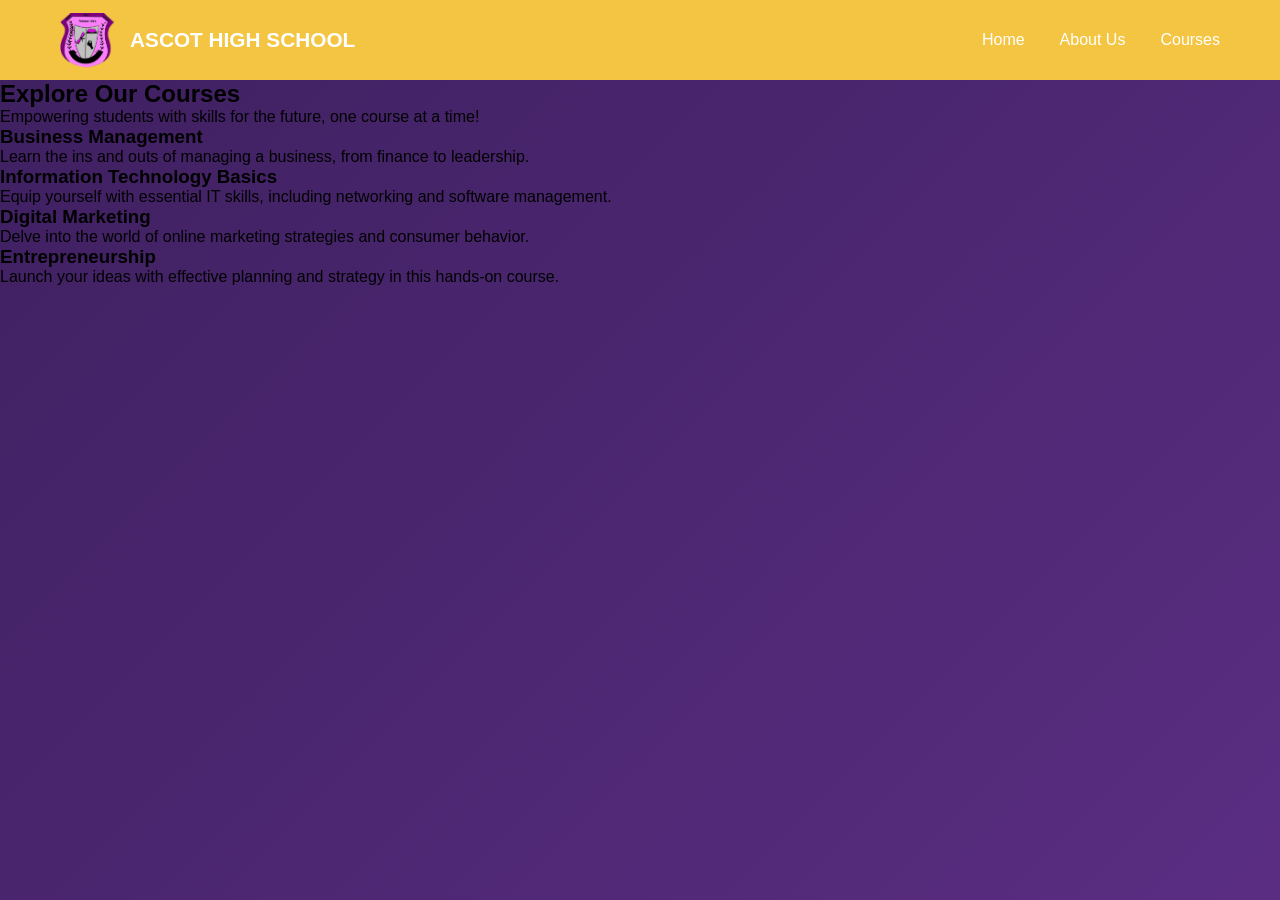
==== artifacts/web/courses.html @ 66be3302 "Published your App Replit-Commit-Author: Deployment Replit-Commit-Session-Id: f66f775f-5b65-457d-b08" ====
<!doctype html>
<html lang="en">
    <head>
        <meta charset="UTF-8" />
        <meta name="viewport" content="width=device-width, initial-scale=1.0" />
        <title>Courses - Business Studies & IT Department</title>

        <link rel="stylesheet" href="style.css" />
    </head>

    <body>
        <nav>
            <div>
                <a href="index.html" class="logo">
                    <img src="images/logo.png" alt="Ascot High School Logo" />
                    <h2>ASCOT HIGH SCHOOL</h2>
                </a>
            </div>

            <ul class="nav_links">
                <li><a href="index.html">Home</a></li>
                <li class="dropdown">
                    <a href="#">About Us</a>

                    <ul class="dropdown_menu">
                        <li><a href="staff.html">Staff</a></li>

                        <li><a href="contact.html">Contact Us</a></li>
                    </ul>
                </li>

                <li><a href="courses.html">Courses</a></li>
            </ul>
        </nav>

        <section class="coursespg_hero">
            <div class="coursespg_intro">
                <h1>Explore Our Courses</h1>
                <p>
                    Empowering students with skills for the future, one course
                    at a time!
                </p>
            </div>
        </section>

        <section class="courses_list">
            <div class="course_item">
                <h3>Business Management</h3>
                <p>
                    Learn the ins and outs of managing a business, from finance
                    to leadership.
                </p>
            </div>

            <div class="course_item">
                <h3>Information Technology Basics</h3>
                <p>
                    Equip yourself with essential IT skills, including
                    networking and software management.
                </p>
            </div>

            <div class="course_item">
                <h3>Digital Marketing</h3>
                <p>
                    Delve into the world of online marketing strategies and
                    consumer behavior.
                </p>
            </div>

            <div class="course_item">
                <h3>Entrepreneurship</h3>
                <p>
                    Launch your ideas with effective planning and strategy in
                    this hands-on course.
                </p>
            </div>
        </section>

        <!--<script src="script.js"></script>-->
    </body>
</html>
---- artifacts/web/style.css ----
/*Root Variables*/
:root{
  --primary: #5A2D82;
  --primary-dark: #3E2060;
  --accent: #F4C542;
  --accent-dark: #D9A404;
  --light: #F5F5F5;
  --grey: #D9D9D9;
  --dark: #444444;
  --white: #FFFFFF;
}

*{
  margin: 0;
  padding: 0;
  box-sizing: border-box;
  font-family: Arial, Helvetica, sans-serif;
}

body{
    background: linear-gradient(135deg, var(--primary-dark), var(--primary));
    min-height: 100vh;
}

/*Navigation Bar*/
nav{
  background:var(--accent);
  height: 80px;
  display: flex;
  justify-content: space-between;
  align-items: center;
  padding: 0 60px;
}

.nav_links{
  list-style: none;
  display: flex;
  gap: 35px;
}

.nav_links a{
  text-decoration: none;
  color: white;
  font-weight: 500;
  transition: 0.3s;
}

.nav_links a:hover{
  color: var(--primary-dark);
}

.logo{
  display: flex;
  align-items: center;
  gap: 15px;
  color: white;
  text-decoration: none
}

.logo h2{
  color: white;
  font-size: 1.3rem;
}

.logo img{
  width: 55px;
  height: 55px;
  object-fit: cover;
}

.dropdown{
    position: relative;
}

.dropdown_menu{
    display: none;
    position: absolute;
    top: 100%;
    left: 0;
    background:#777;
    min-width: 100px;
    list-style: none;
    border-radius: 8px;
    overflow: hidden;
    box-shadow: 0 8px 20px rgba(0,0,0,.15);
    z-index: 100;
}

.dropdown_menu li a{
    display: block;
    padding: 12px 18px;
    color: var(--white);
    text-decoration: none;
    transition: .3s;
}

.dropdown_menu li a:hover{
    color:var(--primary);
}

.dropdown:hover .dropdown_menu{
    display: block;
}

/*Hero Section*/
.hero{
    position:relative;
    width:100%;
    height:85vh;
    overflow:hidden;

}

.slider{
    position:absolute;
    width:100%;
    height:100%;
}

.slider img{
  width:100%;
  height:100%;
  object-fit:cover;
  transition:opacity .8s ease;
}

.overlay{
    position:absolute;
    inset:0;
    background:rgba(0,0,0,.45);
    z-index:1;
}

.homepg_intro{
    position:absolute;
    top:50%;
    left:50%;
    transform:translate(-50%, -50%);
    display:flex;
    flex-direction:column;
    justify-content:center;
    align-items:center;
    text-align:center;
    color:white;
    padding:30px;
    z-index:2;
}

.homepg_intro h2{
  font-size: 3rem;
  margin-bottom: 15px;
}

.homepg_intro p{
  color: var(--accent);
  font-size: 1.4rem;
  margin-bottom: 20px;
}

.hero::before{

    content:"";

    position:absolute;

    top:0;
    left:0;

    width:100%;
    height:100%;

    background:rgba(0,0,0,.45);

    z-index:1;

}

.buttons{
  display: flex;
  gap: 15px;
  margin-top: 10px;
  z-index: 2;
}

.btn{
  padding: 12px 20px;
  background: var(--accent);
  color: var(--dark);
  text-decoration: none;
  border-radius: 8px;
  font-weight: bold;
  transition: 0.3s;
}

.btn:hover{
  background: var(--accent-dark);
  transform: translateY(-2px);
}

.dots{
    position:absolute;
    bottom:35px;
    left:50%;
    transform:translateX(-50%);
    display:flex;
    gap:12px;
    z-index:2;
}

.dot{
  width:14px;
  height:14px;
  border-radius:50%;
  background:white;
  opacity:.5;
  cursor:pointer;
  transition:.3s;
}

.dot:hover{
  transform:scale(1.2);
}

.dot.active{
  background:var(--accent-dark);
  opacity:1;
}


.homepg_content1{
    background: rgba(255, 255, 255, 0.12); 
  
    backdrop-filter: blur(10px);
    -webkit-backdrop-filter: blur(10px);

    color: var(--white);
    width: 90%;
    max-width: 1100px;
    margin: 60px auto;
    padding: 50px;
    border-radius: 20px;

    border: 1px solid rgba(255, 255, 255, 0.18);

    box-shadow: 0 10px 30px rgba(0,0,0,.25);
    text-align: center;
}

.mission_statement h2{
  font-size: 1.5rem;
  margin-bottom: 10px;
  font-weight: bold;
  color: var(--accent);
  text-align: center;
}

.mission_statement_content{
    max-width:800px;
    margin:auto;
    line-height:1.8;
    font-size:1rem;
}

/* ===== HOME PAGE CONTENT2 ===== */
.homepg_content2{
  width:100%;
  margin:60px 0;
}

.display_box{
  display:flex;
  width:100%;
}

.sec1_first,
.sec1_second,
.sec1_third{
  flex:1;
  min-height:350px;
  padding:50px 35px;
  text-align:center;
  display:flex;
  flex-direction:column;
  justify-content:center;
  align-items:center;
  border-radius:3.5px;
  transition:.35s;
  transition: transform 0.35s ease, box-shadow 0.35s ease;
}

.sec1_first:hover,
.sec1_second:hover,
.sec1_third:hover{
    transform: translateY(-10px) rotate(.1deg);
    box-shadow: 0 20px 40px rgba(0,0,0,.2);
}

.sec1_first{
  background:white;
  color:var(--accent);
}

.sec1_second{
  background:var(--primary);
  color:white;
}

.sec1_third{
  background:var(--accent);
  color:var(--primary);
}

.sec1_first p,
.sec1_third p{
  color:black;
}

.icon{
    font-size:70px;
    margin-bottom:20px;
    
}

.display_box h3{
    font-size:2rem;
    margin-bottom:20px;
}

.display_box p{
    max-width:300px;
    line-height:1.8;
    font-size:1rem;
}
/* ===== HOME PAGE CONTENT3 ===== */
.homepg_content3{
  margin-top:100px;
  margin-left:10px;
}

.homepg_content3 h3,
.homepg_content3 p{
    color:white;
}
  .homepg_content3 h3{
    font-size: 5rem;
    margin-bottom: 10px;
  }
  .homepg_content3 p{
    line-spacing:;
  }

.about_btn{
  display:inline-block;
  margin-top:30px;
  padding:12px 20px;
  background:rgba(244, 197, 66, 0.85); /* Slightly transparent gold */
  color:var(--dark);
  text-decoration:none;
  border:2px solid rgba(255,255,255,0.2);
  border-radius:30px; /* Makes it pill-shaped */
  font-weight:600;
  transition:all .3s ease;
  backdrop-filter:blur(5px);
}

.about_btn:hover{
  background:rgba(244, 197, 66, 1);
  color:white;
  transform:translateY(-3px);
  box-shadow:0 8px 20px rgba(0,0,0,.2);
}
/* ===== STAFF PAGE ===== */
.staffpg_hero{
  padding: 80px 10%;
  color: white;
}

/* ===== INTRO ===== */
.staffpg_intro{
    width:100%;
    max-width:1200px;
    margin:0 auto 60px;
    text-align:center;
}

.staffpg_intro h1{
  font-size: 3.2rem;
  line-height: 1.1;
  margin-bottom: 15px;
  color: var(--white);
  text-align:center;
}

.staffpg_intro h1 span{
  color: var(--accent);
}

.staffpg_intro p{
    font-size:1.15rem;
    color:rgba(255,255,255,.85);
    line-height:1.8;
    max-width:1000px;
    margin:0 auto;
}

.staff_member{
  display: flex;
  flex-direction: column;
  align-items: center;   
  margin-top: 50px;
  text-align: center;    
}

.staff_member h3{
  font-size: 1rem;
  letter-spacing: 3px;
  text-transform: uppercase;
  color: var(--accent);
  margin-bottom: 20px;
}

/*.staff_member img{
  width: 240px;
  height: 240px;
  object-fit: cover;

  border-radius: 20px;
  border: 2px solid rgba(244,197,66,0.6);

  box-shadow: 0 20px 40px rgba(0,0,0,0.3);

  transition: transform 0.3s ease;
}

.staff_member img:hover{
  transform: scale(1.03);
}*/

.hod_img {
  width: 150px;
  height: 150px;
  object-fit: cover;
  border-radius: 50%;
  border: 2px solid rgba(244,197,66,0.6);
  transition: transform 0.40s ease;
}


.hod_img:hover {
cursor: pointer;
transform: rotate(2deg);

}


.staff_name{
  margin-top: 15px;
  font-size: 1rem;
  font-weight: 600;
  color: var(--accent);
}

/* ===== COURSES PAGE ===== */

/*=========================
        STATS SECTION
=========================*/

.stats_section{
    display:flex;
    justify-content:space-evenly;
    align-items:center;
    flex-wrap:wrap;
    gap:30px;

    background:var(--primary-dark);

    padding:70px 8%;
    margin-top:90px;
    
}

.stat{
    text-align:center;
    transition:0.3s ease;
}

.stat:hover{
    transform:translateY(-8px);
}

.stat_info h2{
    font-size:3rem;
    color:var(--accent);
    margin-bottom:10px;
    font-weight:700;
}

.stat_info p{
    color:white;
    font-size:1.1rem;
    line-height:1.6;
    max-width:180px;
}
/*FOOTER PAGE*/
footer{
      background:linear-gradient(
          135deg,
          #3E2060 0%,
          #4B2A73 50%,
          #5A2D82 100%
      );

      color:white;
      padding:45px 20px;
      margin-top:80px;
      border-top:2px solid var(--dark);
}

.footer_content{

    max-width:900px;

    margin:auto;

    text-align:center;

}

.footer_content h3{

    color:var(--accent);

    margin-bottom:10px;

    font-size:1.7rem;

}

.footer_content p{

    margin:10px 0;

    line-height:1.7;

}
footer hr{

    margin:30px auto;

    width:70%;

    border:none;

    border-top:1px solid rgba(255,255,255,.2);

}

.copyright{

    color:#d9d9d9;

    font-size:.9rem;

}
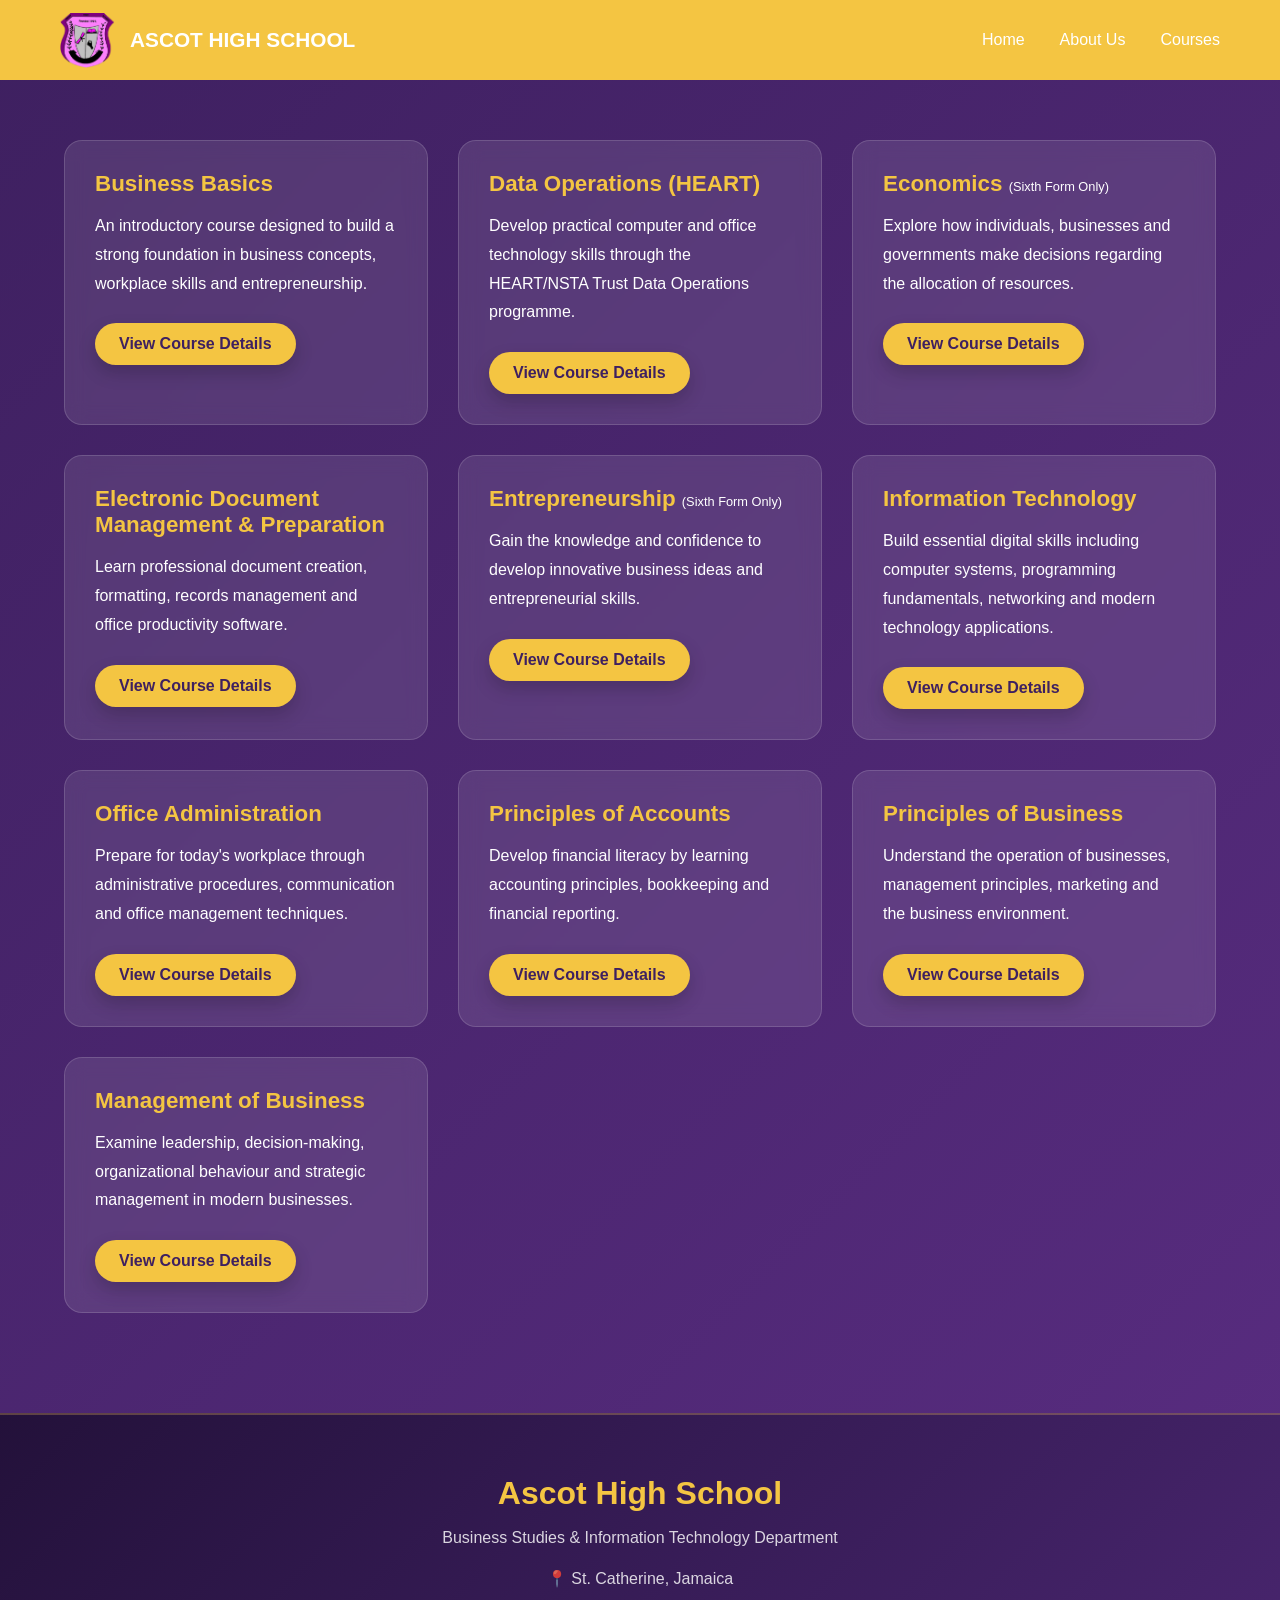
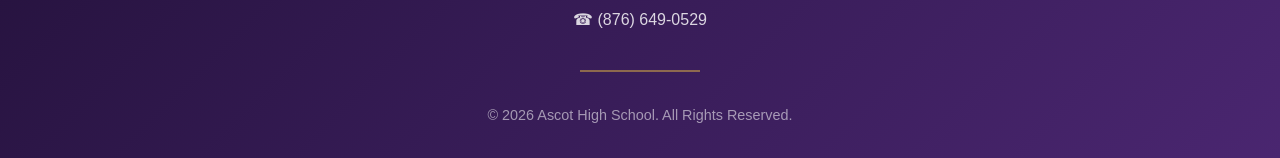
==== commit 556604dd: "Published your App Replit-Commit-Author: Deployment Replit-Commit-Session-Id: f66f775f-5b65-457d-b08" ====
--- a/artifacts/web/courses.html
+++ b/artifacts/web/courses.html
@@ -33,50 +33,139 @@
             </ul>
         </nav>
 
-        <section class="coursespg_hero">
-            <div class="coursespg_intro">
-                <h1>Explore Our Courses</h1>
+        <section class="courses_list">
+            <div class="course_item">
+                <h3>Business Basics</h3>
                 <p>
-                    Empowering students with skills for the future, one course
-                    at a time!
+                    An introductory course designed to build a strong foundation
+                    in business concepts, workplace skills and entrepreneurship.
                 </p>
+                <a href="coursetemplate.html" class="course_btn">
+                    View Course Details
+                </a>
+            </div>
+
+            <div class="course_item">
+                <h3>Data Operations (HEART)</h3>
+                <p>
+                    Develop practical computer and office technology skills
+                    through the HEART/NSTA Trust Data Operations programme.
+                </p>
+                <a href="coursetemplate.html" class="course_btn">
+                    View Course Details
+                </a>
+            </div>
+
+            <div class="course_item">
+                <h3>Economics <span>(Sixth Form Only)</span></h3>
+                <p>
+                    Explore how individuals, businesses and governments make
+                    decisions regarding the allocation of resources.
+                </p>
+                <a href="coursetemplate.html" class="course_btn">
+                    View Course Details
+                </a>
+            </div>
+
+            <div class="course_item">
+                <h3>Electronic Document Management & Preparation</h3>
+                <p>
+                    Learn professional document creation, formatting, records
+                    management and office productivity software.
+                </p>
+                <a href="coursetemplate.html" class="course_btn">
+                    View Course Details
+                </a>
+            </div>
+
+            <div class="course_item">
+                <h3>Entrepreneurship <span>(Sixth Form Only)</span></h3>
+                <p>
+                    Gain the knowledge and confidence to develop innovative
+                    business ideas and entrepreneurial skills.
+                </p>
+                <a href="coursetemplate.html" class="course_btn">
+                    View Course Details
+                </a>
+            </div>
+
+            <div class="course_item">
+                <h3>Information Technology</h3>
+                <p>
+                    Build essential digital skills including computer systems,
+                    programming fundamentals, networking and modern technology
+                    applications.
+                </p>
+                <a href="coursetemplate.html" class="course_btn">
+                    View Course Details
+                </a>
+            </div>
+
+            <div class="course_item">
+                <h3>Office Administration</h3>
+                <p>
+                    Prepare for today's workplace through administrative
+                    procedures, communication and office management techniques.
+                </p>
+                <a href="coursetemplate.html" class="course_btn">
+                    View Course Details
+                </a>
+            </div>
+
+            <div class="course_item">
+                <h3>Principles of Accounts</h3>
+                <p>
+                    Develop financial literacy by learning accounting
+                    principles, bookkeeping and financial reporting.
+                </p>
+                <a href="coursetemplate.html" class="course_btn">
+                    View Course Details
+                </a>
+            </div>
+
+            <div class="course_item">
+                <h3>Principles of Business</h3>
+                <p>
+                    Understand the operation of businesses, management
+                    principles, marketing and the business environment.
+                </p>
+                <a href="coursetemplate.html" class="course_btn">
+                    View Course Details
+                </a>
+            </div>
+
+            <div class="course_item">
+                <h3>Management of Business</h3>
+                <p>
+                    Examine leadership, decision-making, organizational
+                    behaviour and strategic management in modern businesses.
+                </p>
+                <a href="coursetemplate.html" class="course_btn">
+                    View Course Details
+                </a>
             </div>
         </section>
 
-        <section class="courses_list">
-            <div class="course_item">
-                <h3>Business Management</h3>
-                <p>
-                    Learn the ins and outs of managing a business, from finance
-                    to leadership.
-                </p>
+        <footer>
+            <div class="footer_content">
+                <div class="footer_left">
+                    <h3>Ascot High School</h3>
+
+                    <p>Business Studies & Information Technology Department</p>
+                </div>
+
+                <div class="footer_right">
+                    <p>📍 St. Catherine, Jamaica</p>
+
+                    <p>☎ (876) 649-0529</p>
+                </div>
             </div>
 
-            <div class="course_item">
-                <h3>Information Technology Basics</h3>
-                <p>
-                    Equip yourself with essential IT skills, including
-                    networking and software management.
-                </p>
-            </div>
+            <hr />
 
-            <div class="course_item">
-                <h3>Digital Marketing</h3>
-                <p>
-                    Delve into the world of online marketing strategies and
-                    consumer behavior.
-                </p>
-            </div>
-
-            <div class="course_item">
-                <h3>Entrepreneurship</h3>
-                <p>
-                    Launch your ideas with effective planning and strategy in
-                    this hands-on course.
-                </p>
-            </div>
-        </section>
-
-        <!--<script src="script.js"></script>-->
+            <p class="copyright">
+                © 2026 Ascot High School. All Rights Reserved.
+            </p>
+        </footer>
     </body>
 </html>
--- a/artifacts/web/style.css
+++ b/artifacts/web/style.css
@@ -108,7 +108,7 @@
     width:100%;
     height:85vh;
     overflow:hidden;
-
+    margin-bottom: 150px
 }
 
 .slider{
@@ -236,7 +236,7 @@
     color: var(--white);
     width: 90%;
     max-width: 1100px;
-    margin: 60px auto;
+    margin: 90px auto;
     padding: 50px;
     border-radius: 20px;
 
@@ -264,7 +264,8 @@
 /* ===== HOME PAGE CONTENT2 ===== */
 .homepg_content2{
   width:100%;
-  margin:60px 0;
+  margin:110px 0;
+  margin-top:150px;
 }
 
 .display_box{
@@ -286,6 +287,7 @@
   border-radius:3.5px;
   transition:.35s;
   transition: transform 0.35s ease, box-shadow 0.35s ease;
+  
 }
 
 .sec1_first:hover,
@@ -315,10 +317,15 @@
   color:black;
 }
 
-.icon{
-    font-size:70px;
-    margin-bottom:20px;
-    
+.gold_line{
+    width:70px;
+    height:5px;
+
+    background:var(--accent-dark);
+
+    border-radius:20px;
+
+    margin-bottom:30px;
 }
 
 .display_box h3{
@@ -333,7 +340,8 @@
 }
 /* ===== HOME PAGE CONTENT3 ===== */
 .homepg_content3{
-  margin-top:100px;
+  margin-top:180px;
+  margin-bottom:200px;
   margin-left:10px;
 }
 
@@ -354,7 +362,7 @@
   margin-top:30px;
   padding:12px 20px;
   background:rgba(244, 197, 66, 0.85); /* Slightly transparent gold */
-  color:var(--dark);
+  color:#333;
   text-decoration:none;
   border:2px solid rgba(255,255,255,0.2);
   border-radius:30px; /* Makes it pill-shaped */
@@ -369,197 +377,668 @@
   transform:translateY(-3px);
   box-shadow:0 8px 20px rgba(0,0,0,.2);
 }
-/* ===== STAFF PAGE ===== */
-.staffpg_hero{
-  padding: 80px 10%;
-  color: white;
-}
-
-/* ===== INTRO ===== */
-.staffpg_intro{
-    width:100%;
-    max-width:1200px;
-    margin:0 auto 60px;
-    text-align:center;
-}
-
-.staffpg_intro h1{
-  font-size: 3.2rem;
-  line-height: 1.1;
-  margin-bottom: 15px;
-  color: var(--white);
-  text-align:center;
-}
-
-.staffpg_intro h1 span{
-  color: var(--accent);
-}
-
-.staffpg_intro p{
-    font-size:1.15rem;
-    color:rgba(255,255,255,.85);
-    line-height:1.8;
-    max-width:1000px;
-    margin:0 auto;
-}
-
-.staff_member{
-  display: flex;
-  flex-direction: column;
-  align-items: center;   
-  margin-top: 50px;
-  text-align: center;    
-}
-
-.staff_member h3{
-  font-size: 1rem;
-  letter-spacing: 3px;
-  text-transform: uppercase;
-  color: var(--accent);
-  margin-bottom: 20px;
-}
-
-/*.staff_member img{
-  width: 240px;
-  height: 240px;
-  object-fit: cover;
-
-  border-radius: 20px;
-  border: 2px solid rgba(244,197,66,0.6);
-
-  box-shadow: 0 20px 40px rgba(0,0,0,0.3);
-
-  transition: transform 0.3s ease;
-}
-
-.staff_member img:hover{
-  transform: scale(1.03);
-}*/
-
-.hod_img {
-  width: 150px;
-  height: 150px;
-  object-fit: cover;
-  border-radius: 50%;
-  border: 2px solid rgba(244,197,66,0.6);
-  transition: transform 0.40s ease;
-}
-
-
-.hod_img:hover {
-cursor: pointer;
-transform: rotate(2deg);
-
-}
-
-
-.staff_name{
-  margin-top: 15px;
-  font-size: 1rem;
-  font-weight: 600;
-  color: var(--accent);
-}
-
-/* ===== COURSES PAGE ===== */
 
 /*=========================
         STATS SECTION
 =========================*/
-
 .stats_section{
-    display:flex;
-    justify-content:space-evenly;
-    align-items:center;
-    flex-wrap:wrap;
-    gap:30px;
-
-    background:var(--primary-dark);
-
-    padding:70px 8%;
-    margin-top:90px;
-    
+    display:grid;
+    grid-template-columns:repeat(auto-fit, minmax(220px,1fr));
+    gap:25px;
+
+    width:90%;
+    max-width:1200px;
+
+    margin:140px auto 90px;
+    padding:0;
+
+    background:none;
+    margin-bottom:120px;
 }
 
 .stat{
+    background:rgba(255,255,255,.08);
+    backdrop-filter:blur(12px);
+    -webkit-backdrop-filter:blur(12px);
+
+    border:1px solid rgba(255,255,255,.12);
+    border-radius:18px;
+
+    padding:35px 25px;
+
     text-align:center;
-    transition:0.3s ease;
+
+    transition:.35s ease;
 }
 
 .stat:hover{
     transform:translateY(-8px);
+    box-shadow:0 18px 35px rgba(0,0,0,.25);
+}
+
+.stat_icon{
+    font-size:2.8rem;
+    margin-bottom:18px;
 }
 
 .stat_info h2{
-    font-size:3rem;
+    font-size:2.8rem;
     color:var(--accent);
+    margin-bottom:12px;
+    font-weight:700;
+}
+
+.stat_info p{
+    color:rgba(255,255,255,.85);
+    line-height:1.6;
+    font-size:1rem;
+}
+
+/* ===== STAFF PAGE ===== */
+/*=====================================
+          STAFF PAGE HERO
+======================================*/
+
+.staffpg_hero{
+    position:relative;
+    width:100%;
+    height:85vh;
+    overflow:hidden;
+    margin-bottom:100px;
+}
+
+.staffpg_hero img{
+    width:100%;
+    height:100%;
+    object-fit:cover;
+    display:block;
+    filter:brightness(45%);
+}
+
+.staffpg_intro{
+    position:absolute;
+    top:50%;
+    left:50%;
+    transform:translate(-50%,-50%);
+
+    width:90%;
+    max-width:900px;
+
+    text-align:center;
+    color:white;
+
+    z-index:2;
+}
+
+.staffpg_intro h1{
+    font-size:3.2rem;
+    margin-bottom:20px;
+}
+
+.staffpg_intro p{
+    font-size:1.2rem;
+    line-height:1.8;
+    color:var(--accent);
+}
+
+/*=====================================
+        HEAD OF DEPARTMENT
+======================================*/
+
+.hod{
+    width:100%;
+    max-width:700px;
+    margin:70px auto 120px;
+    padding:60px 50px;
+    text-align:center;
+}
+
+.hod h3{
+    color:var(--accent);
+    font-size:.95rem;
+    letter-spacing:3px;
+    text-transform:uppercase;
+    margin-bottom:12px;
+}
+
+.staff_member_title{
+    color:#fff;
+    margin-bottom:25px;
+    line-height:1;
+}
+
+.hod_img{
+    width:220px;
+    aspect-ratio:1 / 1;
+
+    display:block;
+    margin:0 auto;
+
+    object-fit:cover;
+    object-position:center;
+
+    border-radius:50%;
+    border:6px solid var(--accent);
+
+    transition:.35s;
+}
+
+.hod_img:hover{
+    transform:scale(1.05);
+}
+
+.hod .staff_name{
+    margin-top:25px;
+    font-size:1.7rem;
+    color:white;
+    font-weight:700;
+}
+
+
+/*=====================================
+          STAFF GRID
+======================================*/
+
+.staff_grid{
+    display:grid;
+    grid-template-columns:repeat(auto-fit,minmax(260px,1fr));
+    gap:35px;
+}
+
+
+/*=====================================
+          STAFF CARDS
+======================================*/
+
+.staff_member{
+    border-radius:20px;
+    padding:35px 25px;
+    text-align:center;
+    transition:.35s ease;
+    overflow:hidden;
+}
+
+.staff_member:hover{
+    transform:translateY(-8px);
+    box-shadow:0 25px 45px rgba(0,0,0,.22);
+}
+
+.staff_member_img{
+    width:170px;
+    height:170px;
+    object-fit:cover;
+    border-radius:50%;
+    border:4px solid var(--accent);
+    transition:.35s;
+}
+
+.staff_member_img:hover{
+    transform:scale(1.05);
+}
+
+.staff_member h3{
+    margin:22px 0 12px;
+    color:white;
+    font-size:1.2rem;
+    font-weight:700;
+}
+
+.staff_member p{
+    color:var(--accent-dark);
+    line-height:1.7;
+    font-size:.95rem;
+}
+
+.staff_name{
+    margin-top:15px;
+    font-size:1.25rem;
+    font-weight:700;
+    margin-bottom:0;
+}
+
+/*=====================================
+        STAFF INTRODUCTION
+======================================*/
+
+.staff_content{
+    width:90%;
+    max-width:1200px;
+    margin:90px auto;
+}
+
+.staff_intro_text{
+    max-width:850px;
+    margin:0 auto 80px;
+    text-align:center;
+}
+
+.staff_intro_text h2{
+    color:var(--accent);
+    font-size:2.3rem;
+    margin-bottom:5px;
+}
+
+.staff_intro_text p{
+    color:rgba(255,255,255,.88);
+    font-size:1.08rem;
+    line-height:1.8;
+}
+
+/*=========================
+      COURSES PAGE
+=========================*/
+
+.coursespg_hero{
+    padding:90px 8% 50px;
+    text-align:center;
+    color:white;
+}
+
+.coursespg_intro h1{
+    font-size:3.5rem;
+    margin-bottom:15px;
+}
+
+.coursespg_intro p{
+    font-size:1.2rem;
+    color:rgba(255,255,255,.85);
+}
+
+.courses_list{
+
+    width:90%;
+    max-width:1300px;
+
+    margin:60px auto 100px;
+
+    display:grid;
+    grid-template-columns:repeat(auto-fit,minmax(300px,1fr));
+    gap:30px;
+}
+
+.course_item{
+    background:rgba(255,255,255,.1);
+    backdrop-filter:blur(10px);
+    border:1px solid rgba(255,255,255,.15);
+    border-radius:18px;
+    padding:30px;
+    transition:.35s ease;
+}
+
+.course_item:hover{
+    cursor:pointer;
+    transform:translateY(-8px);
+    box-shadow:0 18px 35px rgba(0,0,0,.25);
+}
+
+.course_item h3{
+    color:var(--accent);
+    margin-bottom:15px;
+    font-size:1.4rem;
+}
+
+.course_item h3 span{
+    font-size:.8rem;
+    color:white;
+    font-weight:normal;
+
+}
+
+.course_item p{
+    color:white;
+    line-height:1.8;
+}
+
+.course_btn{
+    display:inline-block;
+    margin-top:25px;
+    padding:12px 24px;
+    background:var(--accent);
+    color:var(--primary-dark);
+    text-decoration:none;
+    font-weight:bold;
+    border-radius:30px;
+    transition:all .3s ease;
+    box-shadow:0 8px 18px rgba(0,0,0,.18);
+
+}
+
+.course_btn:hover{
+    background:var(--accent-dark);
+    color:white;
+    transform:translateY(-3px);
+    box-shadow:0 12px 24px rgba(0,0,0,.25);
+}
+
+
+/*=====================================
+        COURSE DETAILS PAGE
+======================================*/
+
+.course_hero{
+    position:relative;
+    width:100%;
+    height:60vh;
+    overflow:hidden;
+}
+
+.course_hero img{
+    width:100%;
+    height:100%;
+    object-fit:cover;
+    filter:brightness(40%);
+}
+
+.course_intro{
+    position:absolute;
+    top:50%;
+    left:50%;
+    transform:translate(-50%,-50%);
+    width:90%;
+    max-width:900px;
+    text-align:center;
+    color:white;
+    z-index:2;
+}
+
+.course_intro h1{
+    font-size:3.5rem;
+    margin-bottom:20px;
+}
+
+.course_intro p{
+    font-size:1.2rem;
+    color:var(--accent);
+    line-height:1.7;
+}
+
+/*==============================
+        PAGE CONTENT
+===============================*/
+
+.course_page_content{
+    width:90%;
+    max-width:1100px;
+    margin:80px auto;
+}
+
+/* Back Button */
+
+.course_back_btn{
+    display:inline-block;
+    margin-bottom:35px;
+    padding:12px 24px;
+    background:var(--accent);
+    color:var(--primary-dark);
+    text-decoration:none;
+    font-weight:bold;
+    border-radius:30px;
+    transition:.3s ease;
+    box-shadow:0 8px 18px rgba(0,0,0,.18);
+}
+
+.course_back_btn:hover{
+    background:var(--accent-dark);
+    color:white;
+    transform:translateY(-3px);
+    box-shadow:0 12px 24px rgba(0,0,0,.25);
+}
+
+/*==============================
+        MAIN CARD
+===============================*/
+
+.course_card{
+    background:rgba(255,255,255,.08);
+    backdrop-filter:blur(10px);
+    -webkit-backdrop-filter:blur(10px);
+
+    border:1px solid rgba(255,255,255,.15);
+    border-radius:20px;
+
+    padding:45px;
+}
+
+.course_info{
+    display:grid;
+    grid-template-columns:repeat(auto-fit,minmax(220px,1fr));
+    gap:20px;
+    margin-bottom:20px;
+}
+
+.info_box{
+    background:rgba(255,255,255,.05);
+    border:1px solid rgba(255,255,255,.08);
+    border-radius:15px;
+    padding:22px;
+    transition:.3s ease;
+}
+
+.info_box:hover{
+    transform:translateY(-5px);
+    box-shadow:0 12px 25px rgba(0,0,0,.18);
+}
+
+.info_box strong{
+    display:block;
+    color:var(--accent);
+    font-size:1rem;
+    margin-bottom:8px;
+}
+
+.info_box p{
+    color:white;
+    line-height:1.;
+}
+
+
+.course_card h2{
+    color:var(--accent);
+    font-size:2rem;
+    margin-bottom:20px;
+}
+
+.course_card p{
+    color:white;
+    line-height:2;
+    margin-bottom:20px
+}
+
+.course_card ul{
+    color:white;
+    margin-left:25px;
+    line-height:1.2;
+}
+
+.course_card li::marker{
+    color:var(--accent);
+}
+
+.course_card hr{
+    border:none;
+    border-top:1px solid rgba(255,255,255,.12);
+    margin:40px 0;
+}
+/*=========================
+      CONTACT PAGE
+=========================*/
+
+.contact_hero{
+  text-align:center;
+  padding:80px 20px 40px;
+  color:white;
+}
+
+.contact_hero h1{
+  font-size:3rem;
+  margin-bottom:10px;
+}
+
+.contact_hero p{
+  color:rgba(255,255,255,.85);
+  font-size:1.1rem;
+}
+
+/* layout */
+.contact_container{
+  width:90%;
+  max-width:1100px;
+  margin:40px auto 120px;
+
+  display:flex;
+  gap:30px;
+  flex-wrap:wrap;
+}
+
+/* info box */
+.contact_info{
+  flex:1;
+  min-width:280px;
+
+  background:rgba(255,255,255,.08);
+  backdrop-filter:blur(12px);
+
+  border:1px solid rgba(255,255,255,.15);
+  border-radius:18px;
+
+  padding:30px;
+  color:white;
+}
+
+.contact_info h2{
+  color:var(--accent);
+  margin-bottom:20px;
+}
+
+.contact_info p{
+  margin:12px 0;
+  line-height:1.6;
+}
+
+.contact_info span{
+  color:var(--accent);
+  font-weight:bold;
+}
+
+.contact_note{
+  margin-top:25px;
+  padding:15px;
+  border-left:4px solid var(--accent);
+  background:rgba(0,0,0,.2);
+  border-radius:8px;
+}
+
+/* form */
+.contact_form{
+  flex:1;
+  min-width:280px;
+
+  background:rgba(255,255,255,.1);
+  backdrop-filter:blur(12px);
+
+  border:1px solid rgba(255,255,255,.15);
+  border-radius:18px;
+
+  padding:30px;
+}
+
+.contact_form h2{
+  color:var(--accent);
+  margin-bottom:20px;
+}
+
+.contact_form input,
+.contact_form textarea{
+  width:100%;
+  margin-bottom:15px;
+  padding:12px;
+
+  border:none;
+  border-radius:10px;
+
+  outline:none;
+}
+
+.contact_form textarea{
+  resize:none;
+}
+
+.contact_form button{
+  width:100%;
+  padding:12px;
+
+  background:var(--accent);
+  border:none;
+  border-radius:10px;
+
+  font-weight:bold;
+  cursor:pointer;
+  transition:.3s;
+}
+
+.contact_form button:hover{
+  background:var(--accent-dark);
+  transform:translateY(-2px);
+}
+
+/*=========================
+          FOOTER
+=========================*/
+
+footer{
+
+    background:linear-gradient(
+        135deg,
+        #23113A 0%,
+        #351B54 45%,
+        #4A2670 100%
+    );
+
+    color:white;
+
+    padding:60px 20px 35px;
+
+    border-top:2px solid rgba(244,197,66,.25);
+
+}
+
+.footer_content{
+
+    max-width:900px;
+    margin:auto;
+    text-align:center;
+
+}
+
+.footer_content h3{
+
+    color:var(--accent);
+    font-size:2rem;
     margin-bottom:10px;
-    font-weight:700;
-}
-
-.stat_info p{
-    color:white;
-    font-size:1.1rem;
-    line-height:1.6;
-    max-width:180px;
-}
-/*FOOTER PAGE*/
-footer{
-      background:linear-gradient(
-          135deg,
-          #3E2060 0%,
-          #4B2A73 50%,
-          #5A2D82 100%
-      );
-
-      color:white;
-      padding:45px 20px;
-      margin-top:80px;
-      border-top:2px solid var(--dark);
-}
-
-.footer_content{
-
-    max-width:900px;
-
-    margin:auto;
-
+
+}
+
+.footer_content p{
+
+    color:rgba(255,255,255,.82);
+    margin:12px 0;
+    line-height:1.8;
+
+}
+
+footer hr{
+
+    width:120px;
+    margin:35px auto;
+
+    border:none;
+    border-top:2px solid rgba(244,197,66,.45);
+
+}
+
+.copyright{
     text-align:center;
-
-}
-
-.footer_content h3{
-
-    color:var(--accent);
-
-    margin-bottom:10px;
-
-    font-size:1.7rem;
-
-}
-
-.footer_content p{
-
-    margin:10px 0;
-
-    line-height:1.7;
-
-}
-footer hr{
-
-    margin:30px auto;
-
-    width:70%;
-
-    border:none;
-
-    border-top:1px solid rgba(255,255,255,.2);
-
-}
-
-.copyright{
-
-    color:#d9d9d9;
-
+    color:rgba(255,255,255,.55);
     font-size:.9rem;
 
-}+}
